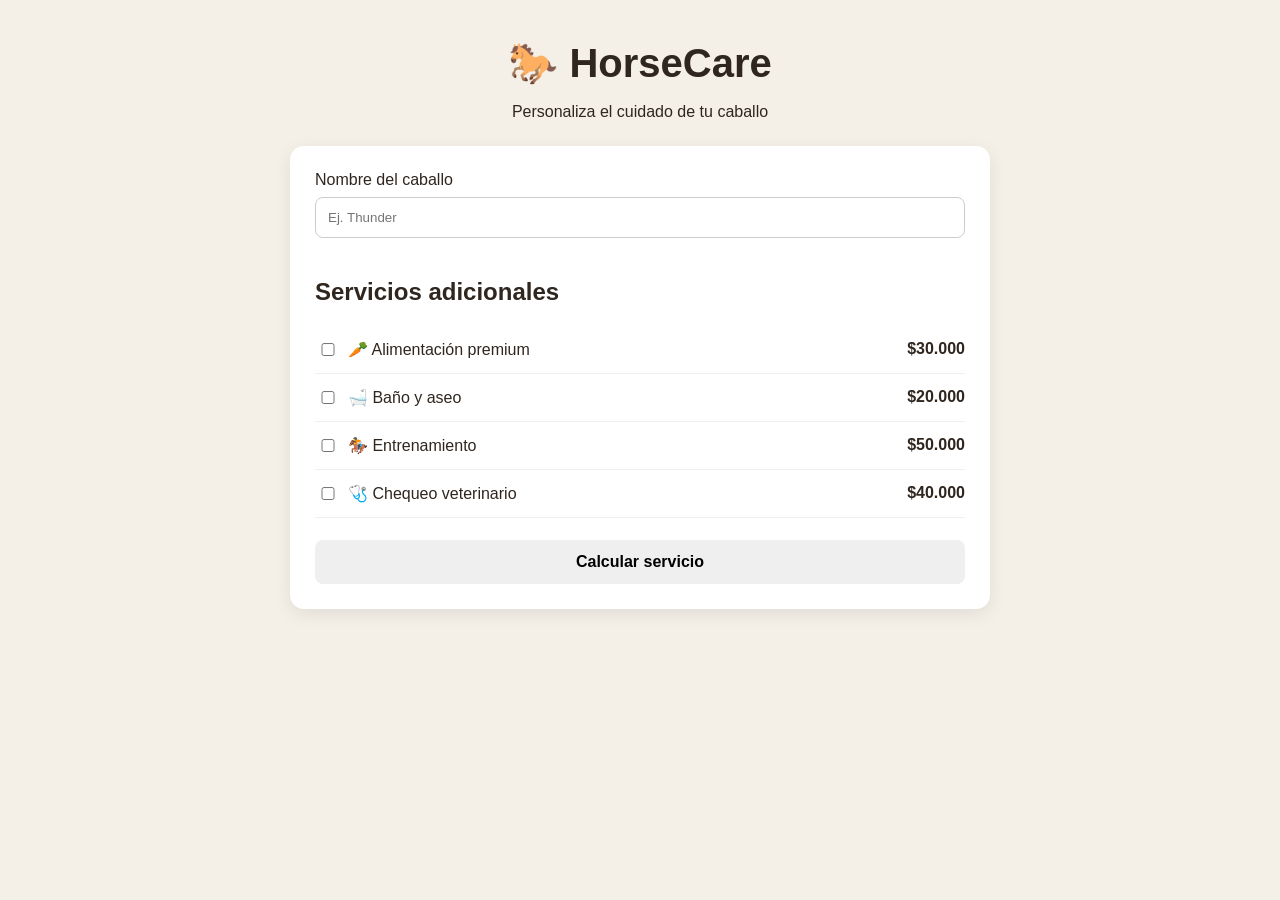
==== src/main/resources/static/index.html @ 6ab588e6 "chore: move sources to Maven layout and add pom.xml The files were uploaded flat in the repository r" ====
<!DOCTYPE html>
<html lang="es">
<head>
    <meta charset="UTF-8">
    <meta name="viewport" content="width=device-width, initial-scale=1.0">
    <title>HorseCare</title>
    <link rel="stylesheet" href="style.css">
</head>
<body>
    <main class="container">
        <header>
            <h1>🐎 HorseCare</h1>
            <p>Personaliza el cuidado de tu caballo</p>
        </header>

        <section class="card">
            <label for="horse">Nombre del caballo</label>
            <input id="horse" type="text" placeholder="Ej. Thunder">

            <h2>Servicios adicionales</h2>

            <label class="service">
                <input type="checkbox" id="premiumFood">
                <span>🥕 Alimentación premium</span>
                <strong>$30.000</strong>
            </label>

            <label class="service">
                <input type="checkbox" id="bath">
                <span>🛁 Baño y aseo</span>
                <strong>$20.000</strong>
            </label>

            <label class="service">
                <input type="checkbox" id="training">
                <span>🏇 Entrenamiento</span>
                <strong>$50.000</strong>
            </label>

            <label class="service">
                <input type="checkbox" id="veterinary">
                <span>🩺 Chequeo veterinario</span>
                <strong>$40.000</strong>
            </label>

            <button id="calculate">Calcular servicio</button>
        </section>

        <section id="result" class="card result hidden">
            <h2>Resumen</h2>
            <p><b>Caballo:</b> <span id="horseName">-</span></p>
            <p id="description"></p>
            <h2 id="total">$0</h2>
        </section>
    </main>

    <script src="script.js"></script>
</body>
</html>
---- src/main/resources/static/style.css ----
* {
    box-sizing: border-box;
}

body {
    margin: 0;
    font-family: Arial, sans-serif;
    background: #f4efe7;
    color: #2f261f;
}

.container {
    width: min(700px, 92%);
    margin: 40px auto;
}

header {
    text-align: center;
    margin-bottom: 25px;
}

header h1 {
    margin-bottom: 8px;
    font-size: 40px;
}

.card {
    background: white;
    padding: 25px;
    margin-bottom: 20px;
    border-radius: 14px;
    box-shadow: 0 5px 18px rgba(0,0,0,.08);
}

input[type="text"] {
    width: 100%;
    padding: 12px;
    margin: 8px 0 20px;
    border: 1px solid #ccc;
    border-radius: 8px;
}

.service {
    display: grid;
    grid-template-columns: 25px 1fr auto;
    gap: 8px;
    align-items: center;
    padding: 14px 0;
    border-bottom: 1px solid #eee;
}

button {
    width: 100%;
    margin-top: 22px;
    padding: 13px;
    border: 0;
    border-radius: 8px;
    cursor: pointer;
    font-size: 16px;
    font-weight: bold;
}

.result {
    text-align: center;
}

#total {
    font-size: 30px;
}

.hidden {
    display: none;
}

@media (max-width: 600px) {
    .service {
        grid-template-columns: 25px 1fr;
    }

    .service strong {
        grid-column: 2;
    }
}
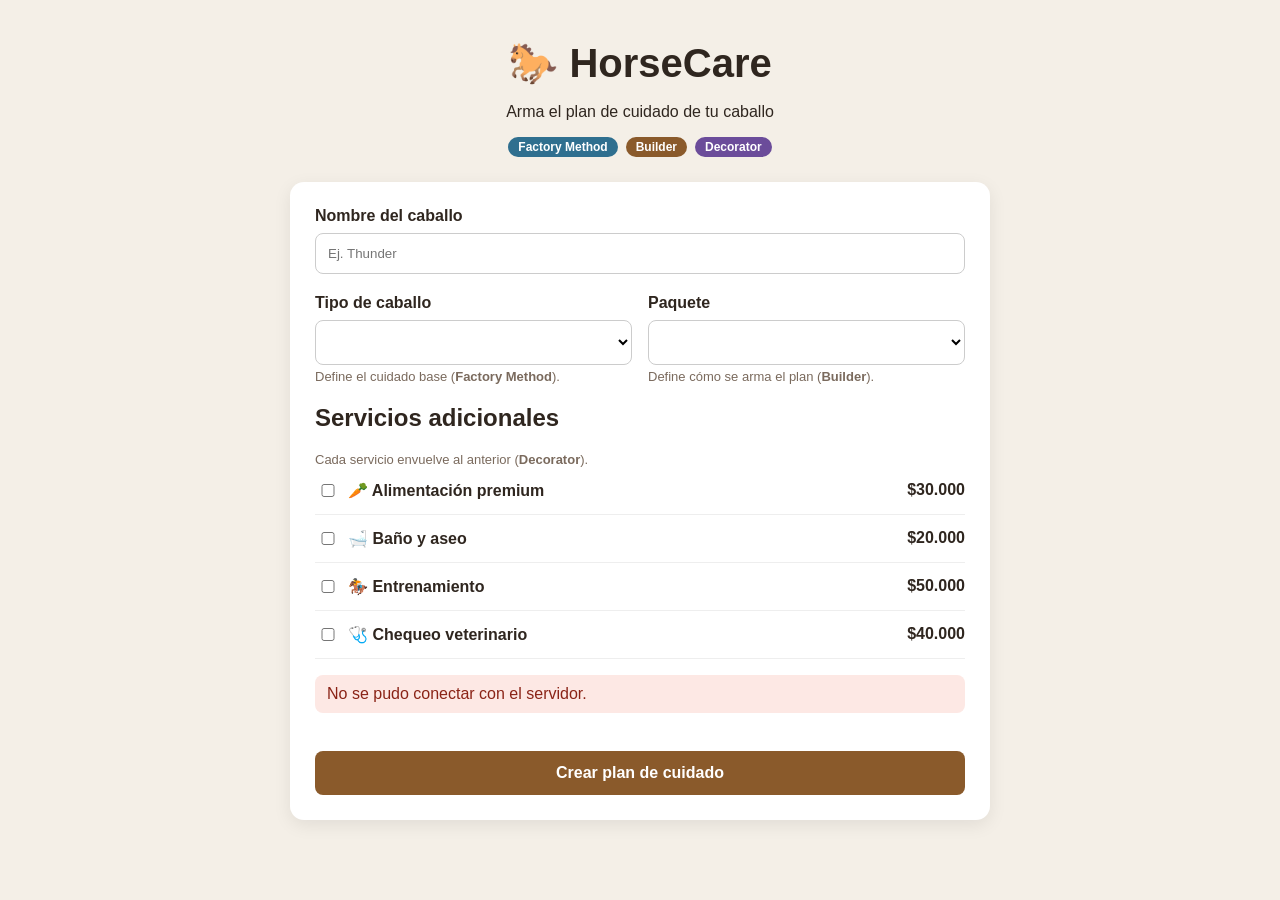
==== commit a95316ad: "feat(frontend): add horse type, care packages and pattern trace Co-Authored-By: Claude Opus 5.5 <nor" ====
--- a/src/main/resources/static/index.html
+++ b/src/main/resources/static/index.html
@@ -10,47 +10,89 @@
     <main class="container">
         <header>
             <h1>🐎 HorseCare</h1>
-            <p>Personaliza el cuidado de tu caballo</p>
+            <p>Arma el plan de cuidado de tu caballo</p>
+            <div class="patterns">
+                <span class="pill factory">Factory Method</span>
+                <span class="pill builder">Builder</span>
+                <span class="pill decorator">Decorator</span>
+            </div>
         </header>
 
         <section class="card">
             <label for="horse">Nombre del caballo</label>
-            <input id="horse" type="text" placeholder="Ej. Thunder">
+            <input id="horse" type="text" maxlength="40" placeholder="Ej. Thunder">
 
-            <h2>Servicios adicionales</h2>
+            <div class="row">
+                <div>
+                    <label for="horseType">Tipo de caballo</label>
+                    <select id="horseType"></select>
+                    <small class="hint">Define el cuidado base (<b>Factory Method</b>).</small>
+                </div>
+                <div>
+                    <label for="carePackage">Paquete</label>
+                    <select id="carePackage"></select>
+                    <small class="hint">Define cómo se arma el plan (<b>Builder</b>).</small>
+                </div>
+            </div>
 
-            <label class="service">
-                <input type="checkbox" id="premiumFood">
-                <span>🥕 Alimentación premium</span>
-                <strong>$30.000</strong>
-            </label>
+            <div id="extras">
+                <h2>Servicios adicionales</h2>
+                <small class="hint">Cada servicio envuelve al anterior (<b>Decorator</b>).</small>
 
-            <label class="service">
-                <input type="checkbox" id="bath">
-                <span>🛁 Baño y aseo</span>
-                <strong>$20.000</strong>
-            </label>
+                <label class="service">
+                    <input type="checkbox" id="premiumFood">
+                    <span>🥕 Alimentación premium</span>
+                    <strong>$30.000</strong>
+                </label>
 
-            <label class="service">
-                <input type="checkbox" id="training">
-                <span>🏇 Entrenamiento</span>
-                <strong>$50.000</strong>
-            </label>
+                <label class="service">
+                    <input type="checkbox" id="bath">
+                    <span>🛁 Baño y aseo</span>
+                    <strong>$20.000</strong>
+                </label>
 
-            <label class="service">
-                <input type="checkbox" id="veterinary">
-                <span>🩺 Chequeo veterinario</span>
-                <strong>$40.000</strong>
-            </label>
+                <label class="service">
+                    <input type="checkbox" id="training">
+                    <span>🏇 Entrenamiento</span>
+                    <strong>$50.000</strong>
+                </label>
 
-            <button id="calculate">Calcular servicio</button>
+                <label class="service">
+                    <input type="checkbox" id="veterinary">
+                    <span>🩺 Chequeo veterinario</span>
+                    <strong>$40.000</strong>
+                </label>
+            </div>
+
+            <p id="packageNote" class="package-note hidden">
+                Este paquete ya trae sus servicios definidos. Elige <b>Personalizado</b> para escogerlos tú.
+            </p>
+
+            <p id="error" class="error hidden" role="alert"></p>
+
+            <button id="calculate">Crear plan de cuidado</button>
         </section>
 
         <section id="result" class="card result hidden">
-            <h2>Resumen</h2>
-            <p><b>Caballo:</b> <span id="horseName">-</span></p>
+            <h2>Plan de cuidado</h2>
+            <p><b>Caballo:</b> <span id="horseName">-</span> · <span id="resultType">-</span></p>
+            <p><b>Paquete:</b> <span id="resultPackage">-</span> · <span id="sessions">-</span></p>
             <p id="description"></p>
             <h2 id="total">$0</h2>
+
+            <div id="recommendationsBox" class="recommendations">
+                <h3>Recomendaciones</h3>
+                <ul id="recommendations"></ul>
+            </div>
+
+            <div class="trace">
+                <h3>¿Cómo se construyó este plan?</h3>
+                <ol>
+                    <li><span class="pill factory">Factory Method</span> <code id="traceCreator"></code> creó <code id="traceBaseCare"></code></li>
+                    <li><span class="pill builder">Builder</span> <code>CarePlanDirector</code> dirigió a <code id="traceBuilder"></code></li>
+                    <li><span class="pill decorator">Decorator</span> <span id="traceDecorators"></span></li>
+                </ol>
+            </div>
         </section>
     </main>
 
--- a/src/main/resources/static/style.css
+++ b/src/main/resources/static/style.css
@@ -32,7 +32,8 @@
     box-shadow: 0 5px 18px rgba(0,0,0,.08);
 }
 
-input[type="text"] {
+input[type="text"],
+select {
     width: 100%;
     padding: 12px;
     margin: 8px 0 20px;
@@ -58,6 +59,8 @@
     cursor: pointer;
     font-size: 16px;
     font-weight: bold;
+    background: #8a5a2b;
+    color: white;
 }
 
 .result {
@@ -72,7 +75,93 @@
     display: none;
 }
 
+label {
+    font-weight: bold;
+}
+
+select {
+    background: white;
+    font-size: 15px;
+    margin-bottom: 4px;
+}
+
+.row {
+    display: grid;
+    grid-template-columns: 1fr 1fr;
+    gap: 16px;
+    margin-bottom: 10px;
+}
+
+.hint {
+    display: block;
+    color: #7a6a5d;
+    font-size: 13px;
+}
+
+button:disabled {
+    opacity: .6;
+    cursor: wait;
+}
+
+.patterns {
+    display: flex;
+    justify-content: center;
+    gap: 8px;
+    flex-wrap: wrap;
+}
+
+.pill {
+    display: inline-block;
+    padding: 3px 10px;
+    border-radius: 999px;
+    font-size: 12px;
+    font-weight: bold;
+    color: white;
+}
+
+.pill.factory { background: #2f6f8f; }
+.pill.builder { background: #8a5a2b; }
+.pill.decorator { background: #6b4c9a; }
+
+.package-note {
+    background: #f4efe7;
+    padding: 12px;
+    border-radius: 8px;
+}
+
+.error {
+    background: #fde8e4;
+    color: #8a2316;
+    padding: 10px 12px;
+    border-radius: 8px;
+}
+
+.recommendations,
+.trace {
+    text-align: left;
+    border-top: 1px solid #eee;
+    padding-top: 10px;
+    margin-top: 10px;
+}
+
+.trace ol {
+    padding-left: 20px;
+    line-height: 2;
+}
+
+.trace code {
+    background: #f4efe7;
+    padding: 2px 6px;
+    border-radius: 4px;
+    font-size: 13px;
+    word-break: break-word;
+}
+
 @media (max-width: 600px) {
+    .row {
+        grid-template-columns: 1fr;
+    }
+
     .service {
         grid-template-columns: 25px 1fr;
     }
